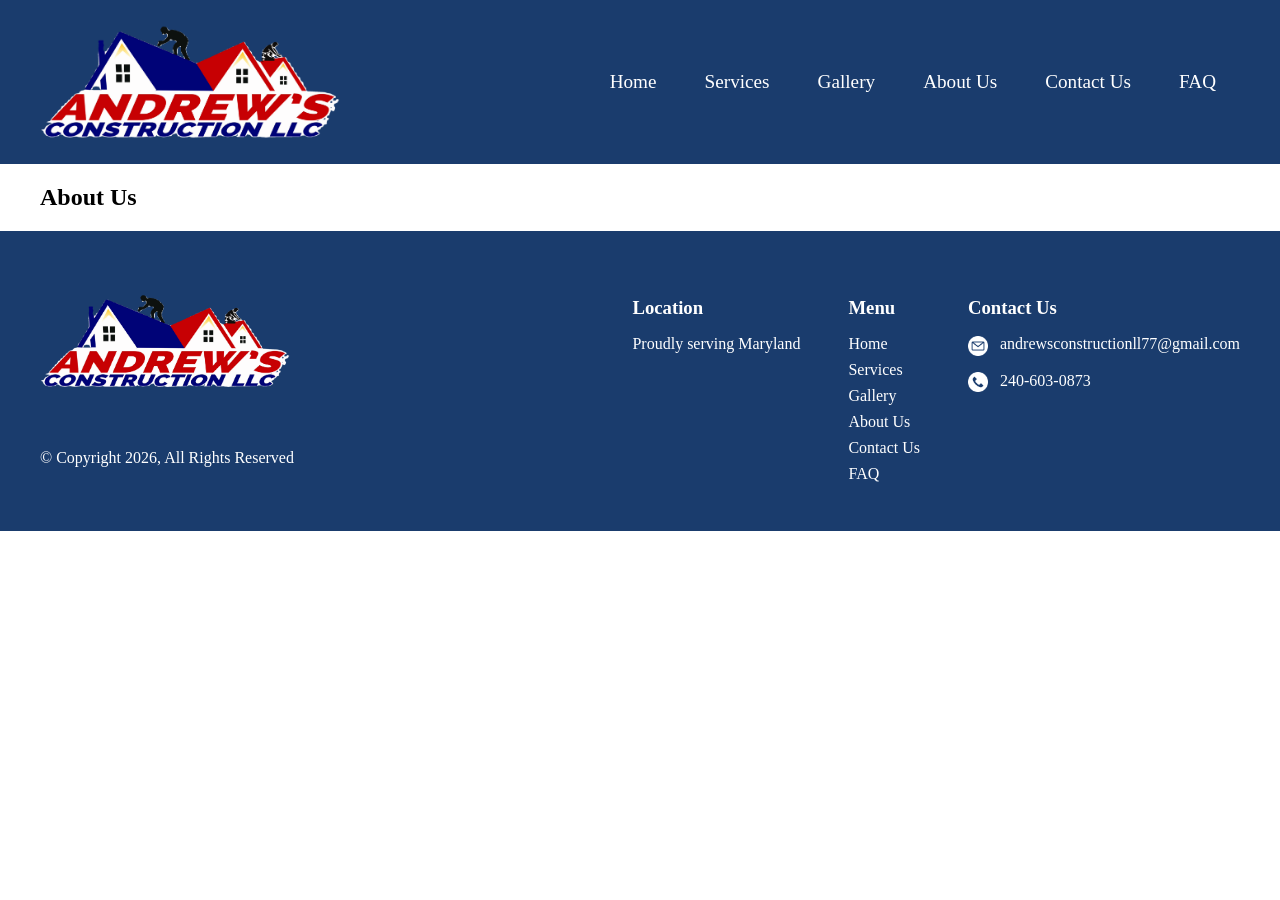
==== about.html @ db81ae46 "fixed the DMV to just M" ====
<!DOCTYPE html>
<html lang="en">
  <head>
    <meta charset="UTF-8" />
    <meta name="viewport" content="width=device-width, initial-scale=1.0" />
    <title>About Us</title>
    <link rel="stylesheet" href="css/styles.css" />
    <link rel="icon" type="image/png" href="images/favicon_logo.png" />
    <!-- Favicon icon attribution: Real estate icons created by ADMS ICons - Flaticon | https://www.flaticon.com/free-icons/real-estate -->
  </head>
  <body>
    <header>
      <div class="header-inner">
        <h1>
          <a href="index.html">
            <img
              src="images/Business-Logo.png"
              alt="Andrews Construction LLC logo"
              class="logo"
            />
          </a>
        </h1>
        <nav>
          <ul>
            <li><a href="index.html">Home</a></li>
            <li><a href="services.html">Services</a></li>
            <li><a href="gallery.html">Gallery</a></li>
            <li><a href="about.html">About Us</a></li>
            <li><a href="contact.html">Contact Us</a></li>
            <li><a href="faq.html">FAQ</a></li>
          </ul>
        </nav>
      </div>
    </header>
    <main>
      <h2>About Us</h2>
    </main>
    <footer>
      <div class="footer-inner">
        <div class="footer-brand">
          <a href="index.html">
            <img
              src="images/Business-Logo.png"
              alt="Andrews Construction LLC logo"
              class="footer-logo"
            />
          </a>
          <p class="footer-copyright">
            &copy; Copyright 2026, All Rights Reserved
          </p>
        </div>

        <div class="footer-columns">
          <div class="footer-location">
            <h3>Location</h3>
            <p>Proudly serving Maryland</p>
          </div>

          <div class="footer-menu">
            <h3>Menu</h3>
            <ul>
              <li><a href="index.html">Home</a></li>
              <li><a href="services.html">Services</a></li>
              <li><a href="gallery.html">Gallery</a></li>
              <li><a href="about.html">About Us</a></li>
              <li><a href="contact.html">Contact Us</a></li>
              <li><a href="faq.html">FAQ</a></li>
            </ul>
          </div>

          <div class="footer-contact">
            <h3>Contact Us</h3>
            <p>
              <img
                src="images/email-2.png"
                alt="Email icon"
                class="footer-icon"
              />
              <a href="mailto:andrewsconstructionll77@gmail.com"
                >andrewsconstructionll77@gmail.com</a
              >
            </p>
            <p>
              <img
                src="images/phone-call-2.png"
                alt="Phone icon"
                class="footer-icon"
              />
              <a href="tel:2406030873">240-603-0873</a>
            </p>
          </div>
        </div>
      </div>
    </footer>
  </body>
</html>
---- css/styles.css ----
/*
Author: Eric Penkala
Date: 07-09-26
File Name: styles.css
*/

main {
  max-width: 1200px;
  margin: 0 auto;
}

header {
  background-color: #1a3c6d;
  display: flex;
  justify-content: center;
}

.header-inner {
  width: 100%;
  max-width: 1200px;
  display: flex;
  justify-content: space-between;
  align-items: center;
  padding: 1.5rem 2rem;
}

.header-inner h1 {
  margin: 0;
}

.header-transparent {
  position: absolute;
  top: 0;
  left: 0;
  width: 100%;
  z-index: 10;
  background-color: transparent;
}

.logo {
  width: 300px;
  display: block;
}

nav ul {
  display: flex;
  list-style: none;
  gap: 1.5rem;
  padding: 0;
  margin: 0;
}

nav a {
  text-decoration: none;
  color: white;
  white-space: nowrap;
  font-size: 1.2rem;
  margin-right: 1.5rem;
}

body {
  margin: 0;
}

.hero h2,
.hero p,
.hero .cta-button {
  max-width: 700px;
}

.hero {
  background-image: linear-gradient(rgba(0, 0, 0, 0.5), rgba(0, 0, 0, 0.5)),
    url("../images/hero_photo.jpg");
  background-size: cover;
  background-position: center;
  color: white;
  min-height: 650px;
  display: flex;
  flex-direction: column;
  justify-content: flex-end;
  padding-bottom: 3rem;
  max-width: 100%;
  width: 100%;
  position: relative;
}

.hero h2,
.hero p,
.hero .cta-button,
.hero ul {
  max-width: 1200px;
  margin-left: auto;
  margin-right: auto;
  padding-left: 1rem;
  padding-right: 1rem;
}

.hero h2 {
  font-size: 4rem;
  margin-bottom: 2.5rem;
}

.hero .cta-button {
  align-self: flex-start;
  margin-bottom: 1rem;
}

.hero ul {
  display: flex;
  list-style: none;
  gap: 3rem;
  padding: 0;
  margin-top: 0;
  font-size: 1.1rem;
}

.hero p {
  text-align: center;
  margin-left: auto;
  margin-right: auto;
  max-width: 540px;
  font-size: 1.1rem;
}

.cta-button {
  display: inline-block;
  padding: 0.75rem 1.5rem;
  background-color: #1a3c6d;
  color: white;
  text-decoration: none;
  border-radius: 15px;
}

.services ul {
  color: white;
  display: grid;
  grid-template-columns: 1fr 1fr;
  gap: 2rem;
}

.kitchen-bath {
  list-style: none;
  border-radius: 15px;
  background-image: linear-gradient(rgba(0, 0, 0, 0.5), rgba(0, 0, 0, 0.5)),
    url("../images/kitchen.jpg");
  background-size: cover;
  background-position: center;
  padding: 1rem 1rem 2rem 1rem;
  display: flex;
  flex-direction: column;
  justify-content: flex-end;
  aspect-ratio: 1 / 0.65;
}

.interior-finishes {
  list-style: none;
  border-radius: 15px;
  background-image: linear-gradient(rgba(0, 0, 0, 0.5), rgba(0, 0, 0, 0.5)),
    url("../images/interior_room.jpg");
  background-size: cover;
  background-position: center;
  padding: 1rem 1rem 2rem 1rem;
  display: flex;
  flex-direction: column;
  justify-content: flex-end;
  aspect-ratio: 1 / 0.65;
}

.outdoor-living {
  list-style: none;
  border-radius: 15px;
  background-image: linear-gradient(rgba(0, 0, 0, 0.5), rgba(0, 0, 0, 0.5)),
    url("../images/porch.jpg");
  background-size: cover;
  background-position: center;
  padding: 1rem 1rem 2rem 1rem;
  display: flex;
  flex-direction: column;
  justify-content: flex-end;
  aspect-ratio: 1 / 0.65;
}

.exterior-systems {
  list-style: none;
  border-radius: 15px;
  background-image: linear-gradient(rgba(0, 0, 0, 0.5), rgba(0, 0, 0, 0.5)),
    url("../images/exterior.jpg");
  background-size: cover;
  background-position: center;
  padding: 1rem 1rem 2rem 1rem;
  display: flex;
  flex-direction: column;
  justify-content: flex-end;
  aspect-ratio: 1 / 0.65;
}

.services-buttons {
  display: flex;
  gap: 1rem;
}

.services li h3 {
  font-size: 1.75rem;
  margin-bottom: 0.5rem;
}

.services li p {
  font-size: 1.2rem;
  position: relative;
  top: -0.5rem;
}

.services h2 {
  text-align: center;
  font-size: 1.5rem;
  margin-bottom: 0.5rem;
}

.services > p {
  text-align: center;
  font-size: 4rem;
  position: relative;
  top: -2.5rem;
}

.services p.services-subtext {
  text-align: center;
  font-size: 1.3rem;
  margin-bottom: 2rem;
  max-width: 615px;
  margin-left: auto;
  margin-right: auto;
}

.learn-more {
  display: inline-block;
  background-color: white;
  color: black;
  padding: 0.75rem 1.5rem;
  text-decoration: none;
  border-radius: 15px;
}

.why-choose-us h2 {
  text-align: center;
  margin-top: 3rem;
  font-size: 2.5rem;
}

.why-choose-us ul {
  list-style: none;
  padding: 0;
  margin: 0;
}

.why-choose-us li {
  display: flex;
  align-items: center;
  gap: 3.5rem;
  padding: 1.5rem 0;
  border-bottom: 1px solid #ddd;
}

.why-choose-us li h3 {
  flex: 0 0 250px;
  font-size: 1.5rem;
  white-space: nowrap;
}

.why-choose-us li p {
  flex: 0 1 400px;
  text-align: left;
  margin-left: auto;
  margin-right: 2rem;
  font-size: 1.1rem;
}

.why-icon {
  width: 60px;
  height: auto;
  filter: brightness(0) invert(1);
}

.icon-wrap {
  border: none;
  background-color: #1a3c6d;
  display: flex;
  align-items: center;
  justify-content: center;
  margin-left: 1rem;
  padding: 0.75rem;
  border-radius: 8px;
}

.cta-button:hover {
  background-color: #0c182e;
}

.cta-button:hover {
  background-color: #0c182e;
}

.learn-more:hover {
  background-color: #dfdbdb;
}

.cta-button-services:hover {
  background-color: #0c182e;
}

.why-choose-us li:hover {
  background-color: #dce3ea;
}

.why-choose-us li:hover .icon-wrap {
  background-color: #0f1f3d;
}

.process h2 {
  text-align: center;
  margin-top: 3rem;
  font-size: 2.5rem;
}

.process ol {
  list-style: none;
  padding: 0;
  margin: 0;
  display: flex;
  flex-direction: column;
  gap: 1.5rem;
}

.process li {
  display: flex;
  align-items: center;
  gap: 2rem;
  background-color: #1a3c6d;
  border-radius: 12px;
  padding: 2rem 2rem 2rem 12rem;
  position: relative;
  color: white;
}

.process li > div {
  flex: 1 1 60%;
}

.process-photo {
  flex: 0 0 40%;
  width: 40%;
  height: 225px;
  object-fit: cover;
  border-radius: 8px;
}

.process-icon {
  width: 60px;
  height: 60px;
  object-fit: cover;
  filter: brightness(0) invert(1);
}

.process-number {
  position: absolute;
  left: 0;
  top: 50%;
  transform: translateY(-50%);
  background-color: #256bcd;
  color: white;
  font-size: 3.5rem;
  font-weight: bold;
  padding: 0.5rem 2rem;
  border-top-left-radius: 0;
  border-bottom-left-radius: 0;
  border-top-right-radius: 8px;
  border-bottom-right-radius: 8px;
}

.process li h3 {
  font-size: 1.75rem;
}

.process li p {
  font-size: 1.1rem;
}

footer {
  background-color: #1a3c6d;
  color: white;
  display: flex;
  justify-content: center;
}

.footer-inner {
  width: 100%;
  max-width: 1200px;
  display: flex;
  justify-content: space-between;
  align-items: flex-end;
  padding: 3rem 2rem;
  gap: 2rem;
}

.footer-brand {
  display: flex;
  flex-direction: column;
  gap: 0.5rem;
}

.footer-logo {
  width: 250px;
  height: auto;
  margin-bottom: 2rem;
}

.footer-columns {
  display: flex;
  gap: 3rem;
}

footer h3 {
  margin-bottom: 1rem;
}

footer ul {
  list-style: none;
  padding: 0;
  margin: 0;
  display: flex;
  flex-direction: column;
  gap: 0.5rem;
}

footer a {
  color: white;
  text-decoration: none;
}

.footer-icon {
  width: 20px;
  height: 20px;
  vertical-align: middle;
  margin-right: 0.5rem;
  filter: brightness(0) invert(1);
}

.ready-to-start {
  text-align: center;
  color: black;
  padding: 3rem 2rem;
}

.ready-to-start h2 {
  text-align: center;
  margin-top: 1rem;
  font-size: 2.5rem;
}

form {
  background-color: #1a3c6d;
  color: white;
  padding: 2rem;
  border-radius: 15px;
  max-width: 600px;
  display: flex;
  flex-direction: column;
  gap: 1rem;
}

form input,
form textarea {
  border: 1px solid #555;
  border-radius: 8px;
  padding: 0.75rem 1rem;
  color: black;
  font-size: 1rem;
}

form textarea {
  min-height: 150px;
  resize: vertical;
}

.form-row {
  display: flex;
  gap: 1rem;
}

.form-row input {
  flex: 1;
}

form button {
  background-color: white;
  color: black;
  border: none;
  padding: 0.75rem 1.5rem;
  border-radius: 15px;
  font-size: 1rem;
  cursor: pointer;
  width: 100%;
}

form button:hover {
  background-color: #dfdbdb;
}

.form-heading {
  font-size: 2rem;
  margin-bottom: 0.5rem;
  margin-top: 0rem;
}

.fee-disclaimer {
  font-size: 1rem;
  color: #ccc;
  margin-top: 0.5rem;
}

.fee-disclaimer-form {
  font-size: 1rem;
  color: #ccc;
  margin-top: 0rem;
}

.contact-intro {
  font-size: 1.1rem;
  margin-bottom: 1rem;
  max-width: 600px;
}

.contact-direct {
  font-size: 1.1rem;
  margin-bottom: 2rem;
}

.contact-direct a {
  color: #1a3c6d;
  text-decoration: none;
  font-weight: bold;
}

.contact-direct a:hover {
  text-decoration: underline;
}

.contact-layout {
  display: flex;
  gap: 2rem;
  align-items: stretch;
  padding: 2rem 0;
}

.contact-image-side {
  flex: 1;
}

.contact-form-side {
  flex: 1.3;
}

.contact-image-side img {
  width: 100%;
  height: 100%;
  object-fit: cover;
  border-radius: 15px;
}

.contact-info-box {
  background-color: #f5f5f5;
  border-radius: 15px;
  padding: 2rem;
  display: flex;
  flex-direction: column;
  justify-content: center;
}

.contact-left {
  flex: 1;
  display: flex;
  flex-direction: column;
  gap: 2rem;
}

.home-form {
  margin: 0 auto;
}

summary {
  list-style: none;
}

summary::-webkit-details-marker {
  display: none;
}

details {
  font-size: 1.2rem;
  border-radius: 15px;
  padding: 1rem 1rem 2rem 1rem;
  display: flex;
  justify-content: space-between;
}

.faq h3 {
  font-size: 1.5rem;
}
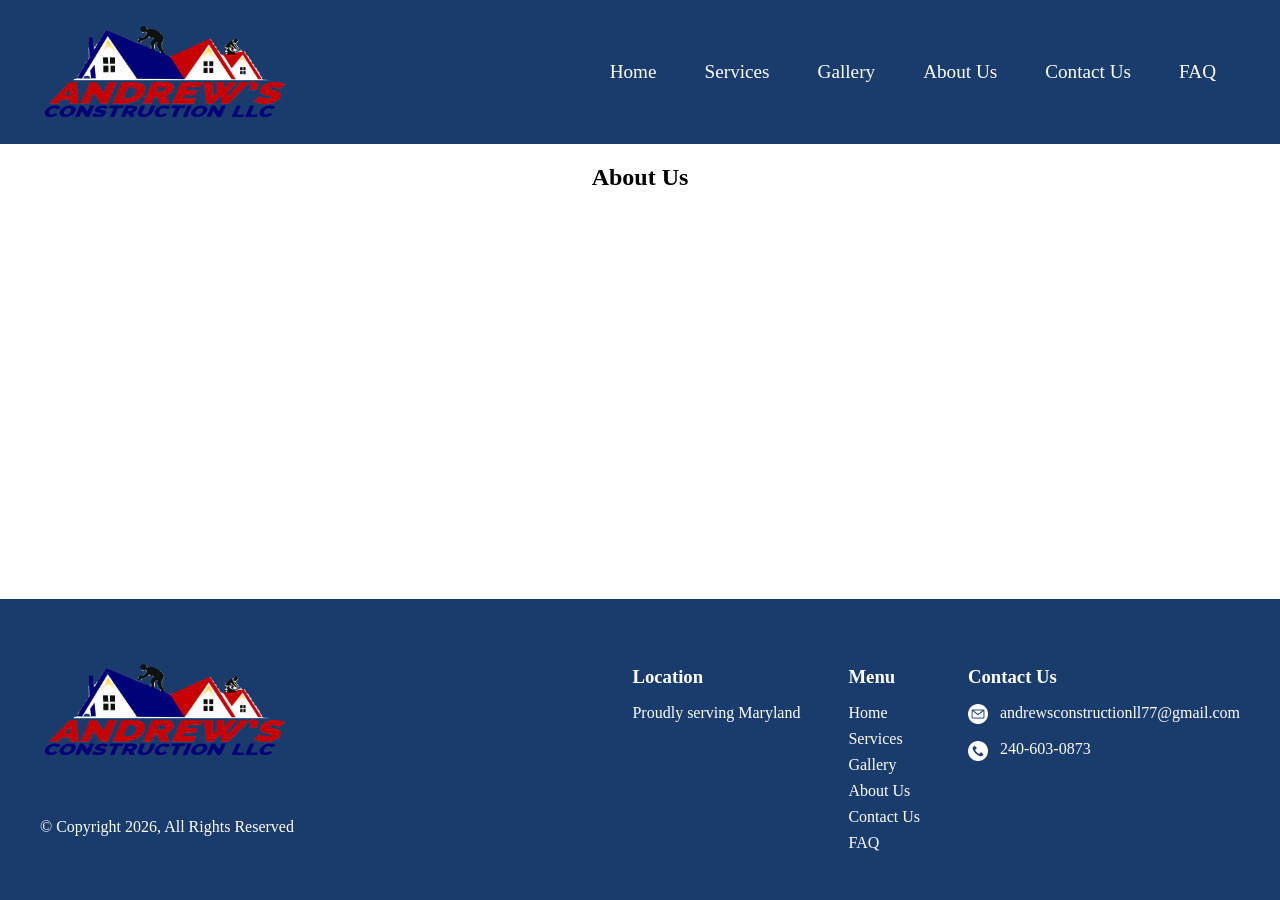
==== commit c1605084: "added fixed business logo, fixed header and footer to always be at the top and bottom of screen" ====
--- a/about.html
+++ b/about.html
@@ -14,7 +14,7 @@
         <h1>
           <a href="index.html">
             <img
-              src="images/Business-Logo.png"
+              src="images/Business-Logo-fixed.png"
               alt="Andrews Construction LLC logo"
               class="logo"
             />
@@ -40,7 +40,7 @@
         <div class="footer-brand">
           <a href="index.html">
             <img
-              src="images/Business-Logo.png"
+              src="images/Business-Logo-fixed.png"
               alt="Andrews Construction LLC logo"
               class="footer-logo"
             />
--- a/css/styles.css
+++ b/css/styles.css
@@ -38,7 +38,7 @@
 }
 
 .logo {
-  width: 300px;
+  width: 250px;
   display: block;
 }
 
@@ -60,6 +60,9 @@
 
 body {
   margin: 0;
+  min-height: 100vh;
+  display: flex;
+  flex-direction: column;
 }
 
 .hero h2,
@@ -296,10 +299,6 @@
   background-color: #0c182e;
 }
 
-.cta-button:hover {
-  background-color: #0c182e;
-}
-
 .learn-more:hover {
   background-color: #dfdbdb;
 }
@@ -390,6 +389,7 @@
   color: white;
   display: flex;
   justify-content: center;
+  margin-top: auto;
 }
 
 .footer-inner {
@@ -587,22 +587,122 @@
   margin: 0 auto;
 }
 
+.faq {
+  max-width: 650px;
+  margin: 0 auto;
+  margin-bottom: 7rem;
+}
 summary {
   list-style: none;
+  display: flex;
+  justify-content: space-between;
+  padding: 1rem 1rem 1rem 1rem;
+  align-items: center;
 }
 
 summary::-webkit-details-marker {
   display: none;
 }
 
+summary::after {
+  content: "+";
+  font-size: 2rem;
+  border: 1px solid;
+  border-radius: 0.5rem;
+  display: flex;
+  align-items: center;
+  justify-content: center;
+  width: 30px;
+  height: 30px;
+  transition: transform 0.3s ease-in-out;
+  line-height: 1;
+  font-family: Arial, sans-serif;
+}
+
+.is-open summary::after {
+  transform: rotate(45deg);
+}
+
 details {
   font-size: 1.2rem;
   border-radius: 15px;
-  padding: 1rem 1rem 2rem 1rem;
-  display: flex;
-  justify-content: space-between;
+  background-color: #f5f5f5;
+  margin-bottom: 1rem;
+}
+
+.faq-answer-wrapper {
+  max-height: 0;
+  overflow: hidden;
+  transition: max-height 0.3s ease-in-out;
+}
+
+.faq-answer-wrapper > p {
+  overflow: hidden;
 }
 
 .faq h3 {
   font-size: 1.5rem;
 }
+
+.faq p {
+  background-color: #7ea1c4;
+  border-radius: 15px;
+  padding: 1rem;
+  width: fit-content;
+  max-width: 580px;
+  display: inline-block;
+  margin-left: 1rem;
+  margin-top: 0rem;
+}
+
+.faq h2 {
+  text-align: center;
+  margin-bottom: 4rem;
+  font-size: 2.5rem;
+}
+
+.about-cta {
+  display: block;
+  width: fit-content;
+  margin: 0 auto;
+  margin-top: 3rem;
+  margin-bottom: 3rem;
+}
+
+.services details {
+  background-color: transparent;
+  margin-bottom: 0;
+}
+
+.services summary {
+  color: white;
+  border: 1px solid white;
+  border-radius: 15px;
+  padding: 0.5rem 1.5rem;
+  width: fit-content;
+  gap: 2rem;
+}
+
+.services summary::after {
+  color: white;
+  border-color: white;
+}
+
+.services > ul {
+  display: grid;
+  grid-template-columns: 1fr 1fr;
+  gap: 1rem;
+  align-items: start;
+  padding: 0;
+}
+
+.services .faq-answer-wrapper ul {
+  gap: 0.9rem;
+  margin-top: 1rem;
+}
+
+.services h2 {
+  text-align: center;
+  font-size: 2.5rem;
+  margin-bottom: 4rem;
+}
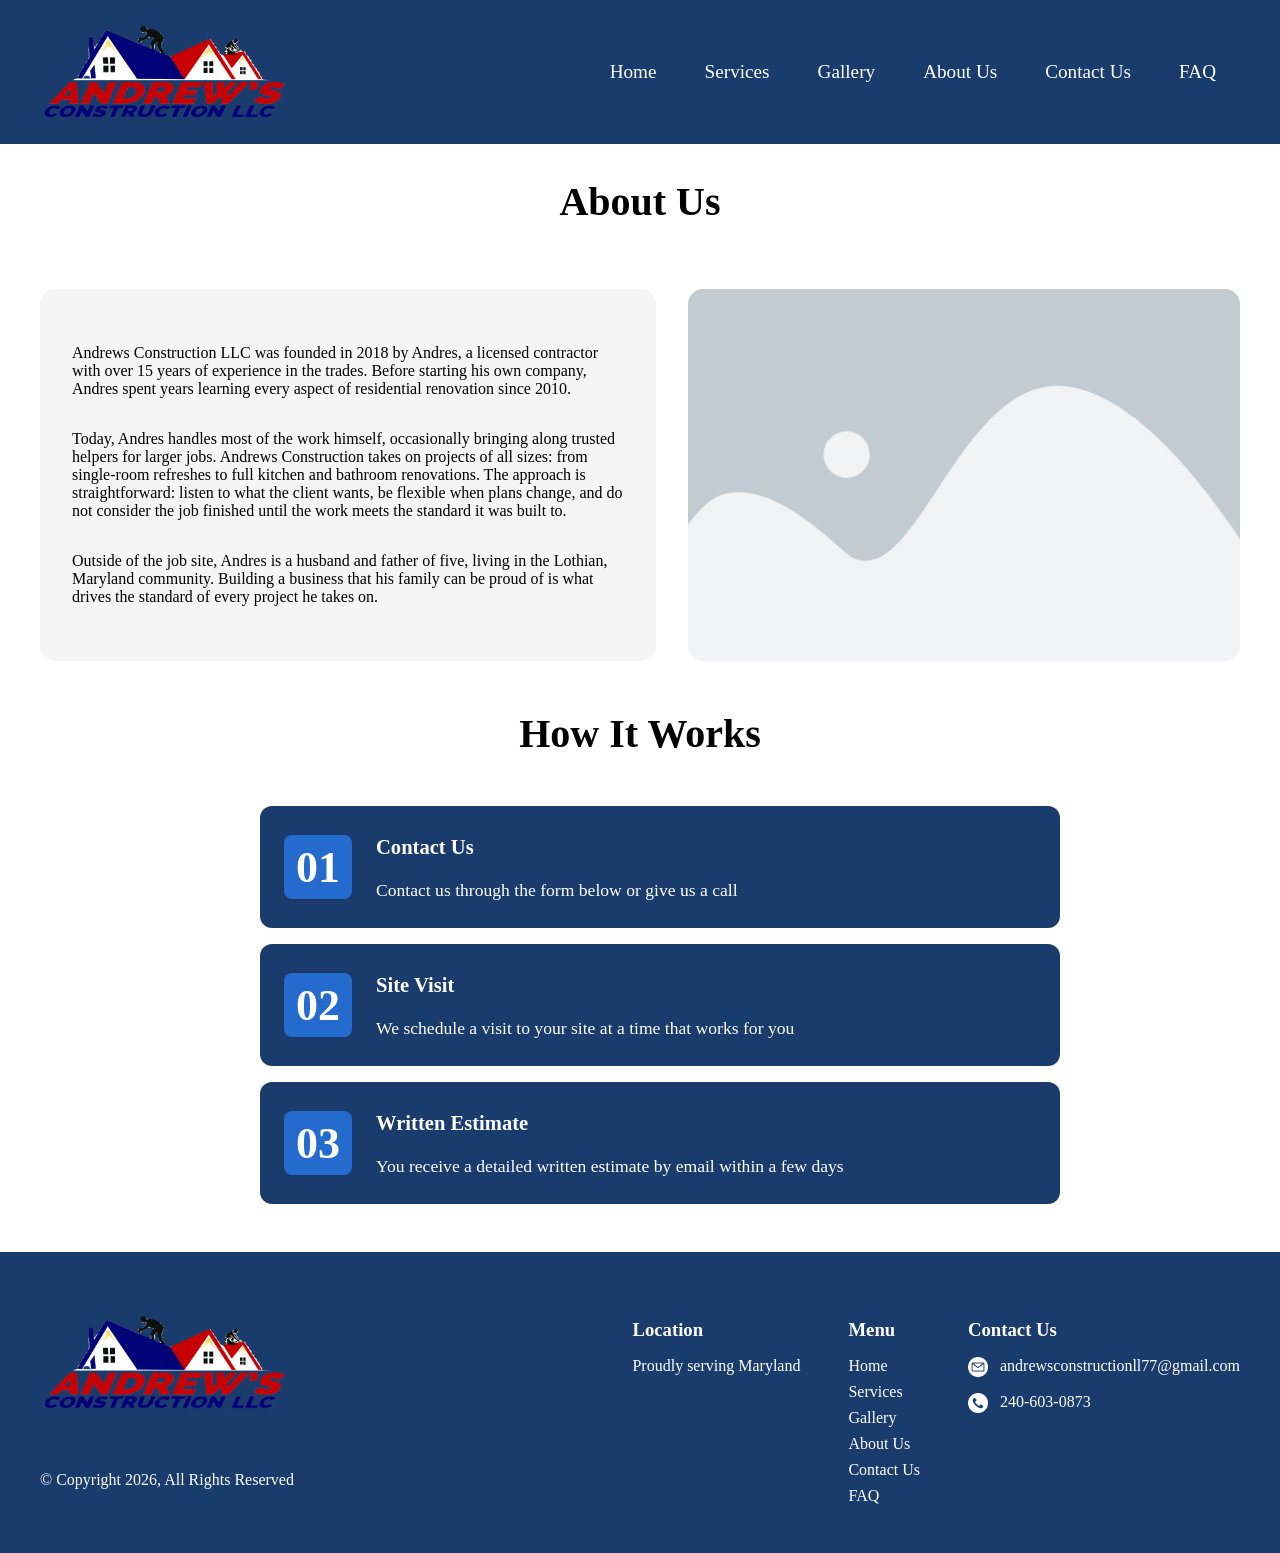
==== commit 686322ee: "finished about us and gallery" ====
--- a/about.html
+++ b/about.html
@@ -33,7 +33,66 @@
       </div>
     </header>
     <main>
-      <h2>About Us</h2>
+      <h2 class="page-title">About Us</h2>
+      <section class="about-body">
+        <div class="about-text contact-info-box">
+          <p>
+            Andrews Construction LLC was founded in 2018 by Andres, a licensed
+            contractor with over 15 years of experience in the trades. Before
+            starting his own company, Andres spent years learning every aspect
+            of residential renovation since 2010.
+          </p>
+          <p>
+            Today, Andres handles most of the work himself, occasionally
+            bringing along trusted helpers for larger jobs. Andrews Construction
+            takes on projects of all sizes: from single-room refreshes to full
+            kitchen and bathroom renovations. The approach is straightforward:
+            listen to what the client wants, be flexible when plans change, and
+            do not consider the job finished until the work meets the standard
+            it was built to.
+          </p>
+          <p>
+            Outside of the job site, Andres is a husband and father of five,
+            living in the Lothian, Maryland community. Building a business that
+            his family can be proud of is what drives the standard of every
+            project he takes on.
+          </p>
+        </div>
+        <div class="about-image">
+          <img src="images/placeholder.png" alt="Placeholder" />
+        </div>
+      </section>
+      <section class="how-it-works">
+        <h2>How It Works</h2>
+        <ol>
+          <li>
+            <span class="process-number">01</span>
+            <div>
+              <h3>Contact Us</h3>
+              <p>Contact us through the form below or give us a call</p>
+            </div>
+          </li>
+          <li>
+            <span class="process-number">02</span>
+            <div>
+              <h3>Site Visit</h3>
+              <p>
+                We schedule a visit to your site at a time that works for you
+              </p>
+            </div>
+          </li>
+          <li>
+            <span class="process-number">03</span>
+            <div>
+              <h3>Written Estimate</h3>
+              <p>
+                You receive a detailed written estimate by email within a few
+                days
+              </p>
+            </div>
+          </li>
+        </ol>
+      </section>
     </main>
     <footer>
       <div class="footer-inner">
--- a/css/styles.css
+++ b/css/styles.css
@@ -706,3 +706,103 @@
   font-size: 2.5rem;
   margin-bottom: 4rem;
 }
+
+.page-title {
+  text-align: center;
+  margin-bottom: 4rem;
+  font-size: 2.5rem;
+}
+
+.about-body {
+  display: flex;
+  gap: 2rem;
+}
+
+.about-text {
+  flex: 1;
+}
+
+.about-image {
+  flex: 1;
+}
+
+.about-image img {
+  width: 100%;
+  object-fit: cover;
+  height: 100%;
+  border-radius: 15px;
+}
+
+.how-it-works li {
+  display: flex;
+  align-items: center;
+  gap: 1.5rem;
+  background-color: #1a3c6d;
+  color: white;
+  border-radius: 12px;
+  padding: 0.6rem 1.5rem;
+  max-width: 100%;
+  font-size: 1.1rem;
+}
+
+.how-it-works ol {
+  display: flex;
+  flex-direction: column;
+  gap: 1rem;
+  max-width: 800px;
+  margin: 0 auto;
+}
+
+.how-it-works .process-number {
+  position: static;
+  transform: none;
+  font-size: 2.75rem;
+  padding: 0.4rem 0.75rem;
+  border-radius: 8px;
+}
+
+.how-it-works h2 {
+  text-align: center;
+  padding: 1rem;
+  font-size: 2.5rem;
+}
+
+.how-it-works {
+  margin-bottom: 3rem;
+}
+
+.carousel-track {
+  position: relative;
+  width: 100%;
+  max-width: 600px;
+  margin: 0 auto;
+}
+
+.carousel-track img {
+  display: none;
+  width: 100%;
+  height: 100%;
+  object-fit: contain;
+  object-position: center bottom;
+  background-color: red;
+}
+
+.carousel-track img.active {
+  display: block;
+}
+
+.job h3 {
+  text-align: center;
+  margin-top: 3rem;
+}
+.job p {
+  text-align: center;
+}
+
+.carousel {
+  text-align: center;
+}
+
+.job {
+  margin-bottom: 3rem;
+}
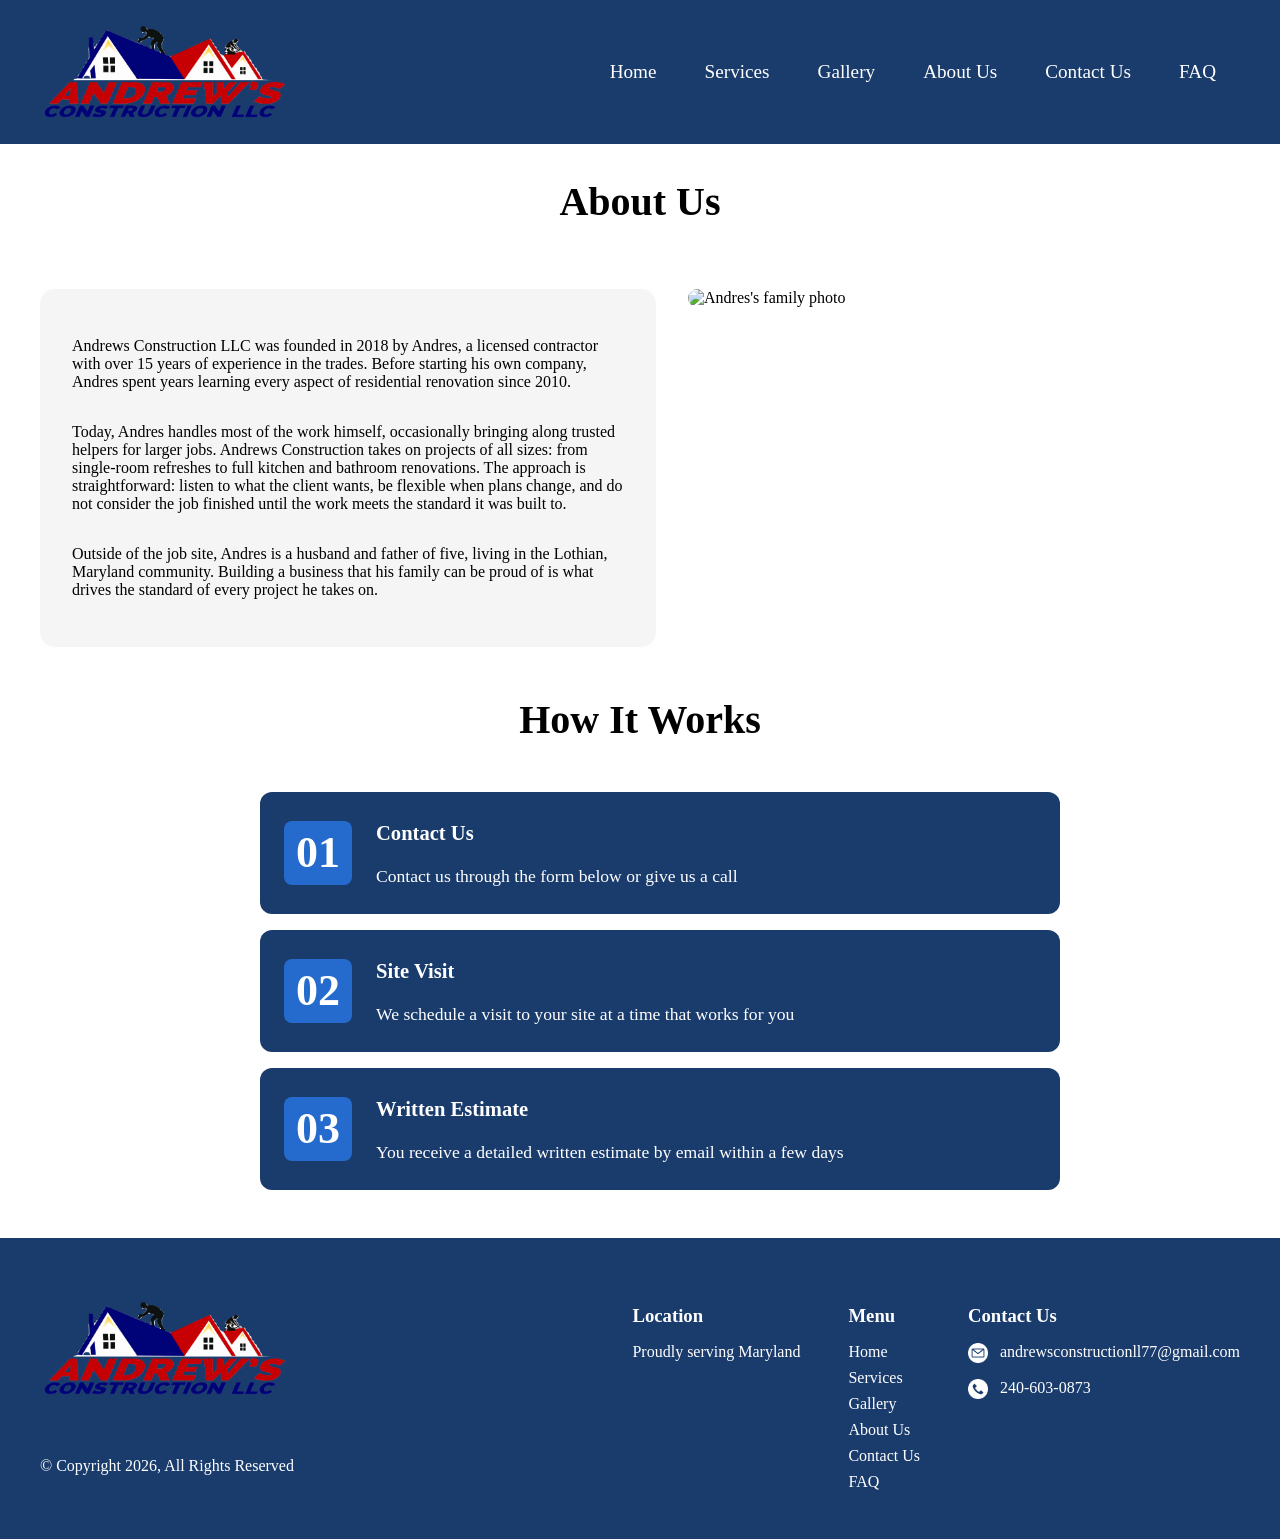
==== commit bb31899b: "small changes to services/about pages, edited CSS for smaller screens" ====
--- a/about.html
+++ b/about.html
@@ -6,7 +6,12 @@
     <title>About Us</title>
     <link rel="stylesheet" href="css/styles.css" />
     <link rel="icon" type="image/png" href="images/favicon_logo.png" />
-    <!-- Favicon icon attribution: Real estate icons created by ADMS ICons - Flaticon | https://www.flaticon.com/free-icons/real-estate -->
+    <script src="js/main.js" defer></script>
+    <title>About Us | Andrews Construction LLC | DC, MD & VA</title>
+    <meta
+      name="description"
+      content="Meet Andres, founder of Andrews Construction LLC. Licensed contractor with over 15 years of hands-on experience serving Maryland."
+    />
   </head>
   <body>
     <header>
@@ -15,7 +20,7 @@
           <a href="index.html">
             <img
               src="images/Business-Logo-fixed.png"
-              alt="Andrews Construction LLC logo"
+              alt="Andrews Construction LLC"
               class="logo"
             />
           </a>
@@ -59,7 +64,7 @@
           </p>
         </div>
         <div class="about-image">
-          <img src="images/placeholder.png" alt="Placeholder" />
+          <img src="images/About Us Photo.pdf" alt="Andres's family photo" />
         </div>
       </section>
       <section class="how-it-works">
@@ -100,7 +105,7 @@
           <a href="index.html">
             <img
               src="images/Business-Logo-fixed.png"
-              alt="Andrews Construction LLC logo"
+              alt="Andrews Construction LLC"
               class="footer-logo"
             />
           </a>
--- a/css/styles.css
+++ b/css/styles.css
@@ -5,6 +5,7 @@
 */
 
 main {
+  width: 100%;
   max-width: 1200px;
   margin: 0 auto;
 }
@@ -38,8 +39,12 @@
 }
 
 .logo {
-  width: 250px;
+  width: clamp(120px, 25vw, 250px);
   display: block;
+}
+
+nav {
+  position: relative;
 }
 
 nav ul {
@@ -99,7 +104,7 @@
 }
 
 .hero h2 {
-  font-size: 4rem;
+  font-size: clamp(1.75rem, 6vw, 4rem);
   margin-bottom: 2.5rem;
 }
 
@@ -115,6 +120,7 @@
   padding: 0;
   margin-top: 0;
   font-size: 1.1rem;
+  flex-wrap: wrap;
 }
 
 .hero p {
@@ -137,8 +143,8 @@
 .services ul {
   color: white;
   display: grid;
-  grid-template-columns: 1fr 1fr;
   gap: 2rem;
+  grid-template-columns: repeat(auto-fit, minmax(280px, 1fr));
 }
 
 .kitchen-bath {
@@ -215,13 +221,13 @@
 
 .services h2 {
   text-align: center;
-  font-size: 1.5rem;
-  margin-bottom: 0.5rem;
+  font-size: clamp(1.75rem, 5vw, 2.5rem);
+  margin-bottom: 4rem;
 }
 
 .services > p {
   text-align: center;
-  font-size: 4rem;
+  font-size: clamp(2rem, 6vw, 4rem);
   position: relative;
   top: -2.5rem;
 }
@@ -247,7 +253,7 @@
 .why-choose-us h2 {
   text-align: center;
   margin-top: 3rem;
-  font-size: 2.5rem;
+  font-size: clamp(1.75rem, 5vw, 2.5rem);
 }
 
 .why-choose-us ul {
@@ -318,7 +324,7 @@
 .process h2 {
   text-align: center;
   margin-top: 3rem;
-  font-size: 2.5rem;
+  font-size: clamp(1.75rem, 5vw, 2.5rem);
 }
 
 .process ol {
@@ -409,7 +415,7 @@
 }
 
 .footer-logo {
-  width: 250px;
+  width: clamp(120px, 25vw, 250px);
   height: auto;
   margin-bottom: 2rem;
 }
@@ -547,17 +553,18 @@
 
 .contact-layout {
   display: flex;
+  flex-wrap: wrap;
   gap: 2rem;
   align-items: stretch;
   padding: 2rem 0;
 }
 
 .contact-image-side {
-  flex: 1;
+  flex: 1 1 300px;
 }
 
 .contact-form-side {
-  flex: 1.3;
+  flex: 1 1 300px;
 }
 
 .contact-image-side img {
@@ -658,7 +665,7 @@
 .faq h2 {
   text-align: center;
   margin-bottom: 4rem;
-  font-size: 2.5rem;
+  font-size: clamp(1.75rem, 5vw, 2.5rem);
 }
 
 .about-cta {
@@ -690,40 +697,36 @@
 
 .services > ul {
   display: grid;
-  grid-template-columns: 1fr 1fr;
+  grid-template-columns: repeat(2, 1fr);
   gap: 1rem;
   align-items: start;
   padding: 0;
 }
 
 .services .faq-answer-wrapper ul {
-  gap: 0.9rem;
+  grid-template-columns: repeat(2, 1fr);
+  gap: 1.1rem;
   margin-top: 1rem;
 }
 
-.services h2 {
-  text-align: center;
-  font-size: 2.5rem;
+.page-title {
+  text-align: center;
   margin-bottom: 4rem;
-}
-
-.page-title {
-  text-align: center;
-  margin-bottom: 4rem;
-  font-size: 2.5rem;
+  font-size: clamp(1.75rem, 5vw, 2.5rem);
 }
 
 .about-body {
   display: flex;
+  flex-wrap: wrap;
   gap: 2rem;
 }
 
 .about-text {
-  flex: 1;
+  flex: 1 1 300px;
 }
 
 .about-image {
-  flex: 1;
+  flex: 1 1 300px;
 }
 
 .about-image img {
@@ -764,7 +767,7 @@
 .how-it-works h2 {
   text-align: center;
   padding: 1rem;
-  font-size: 2.5rem;
+  font-size: clamp(1.75rem, 5vw, 2.5rem);
 }
 
 .how-it-works {
@@ -806,3 +809,88 @@
 .job {
   margin-bottom: 3rem;
 }
+
+.hamburger-btn {
+  display: none;
+}
+
+@media (max-width: 768px) {
+  .why-choose-us li h3 {
+    white-space: normal;
+  }
+
+  .process li {
+    padding-left: 6rem;
+  }
+
+  .footer-inner {
+    flex-direction: column;
+  }
+
+  .hero ul {
+    gap: 1rem;
+  }
+
+  .dropdown-menu {
+    display: none;
+    flex-direction: column;
+    position: absolute;
+    top: 100%;
+    left: 0;
+    width: 100%;
+    background-color: #1a3c6d;
+    padding: 1rem 2rem;
+    gap: 1rem;
+  }
+
+  .dropdown-menu.is-open {
+    display: flex;
+  }
+
+  .hamburger-btn {
+    display: block;
+    background: none;
+    border: none;
+    color: white;
+    font-size: 2rem;
+    cursor: pointer;
+  }
+}
+
+@media (max-width: 480px) {
+  .hero ul {
+    gap: 0.5rem;
+  }
+  .process li {
+    padding-left: 1rem;
+    padding-top: 4rem;
+    flex-direction: column;
+    align-items: flex-start;
+  }
+  .process-number {
+    position: static;
+    transform: none;
+    margin-bottom: 1rem;
+  }
+  .why-choose-us li {
+    flex-direction: column;
+    align-items: flex-start;
+    gap: 1rem;
+  }
+  .why-choose-us li h3 {
+    flex-basis: auto;
+  }
+  .why-choose-us li p {
+    margin-left: 0;
+    margin-right: 0;
+  }
+  .form-row {
+    flex-direction: column;
+  }
+}
+
+@media (max-width: 480px) {
+  .services > ul {
+    grid-template-columns: 1fr;
+  }
+}
